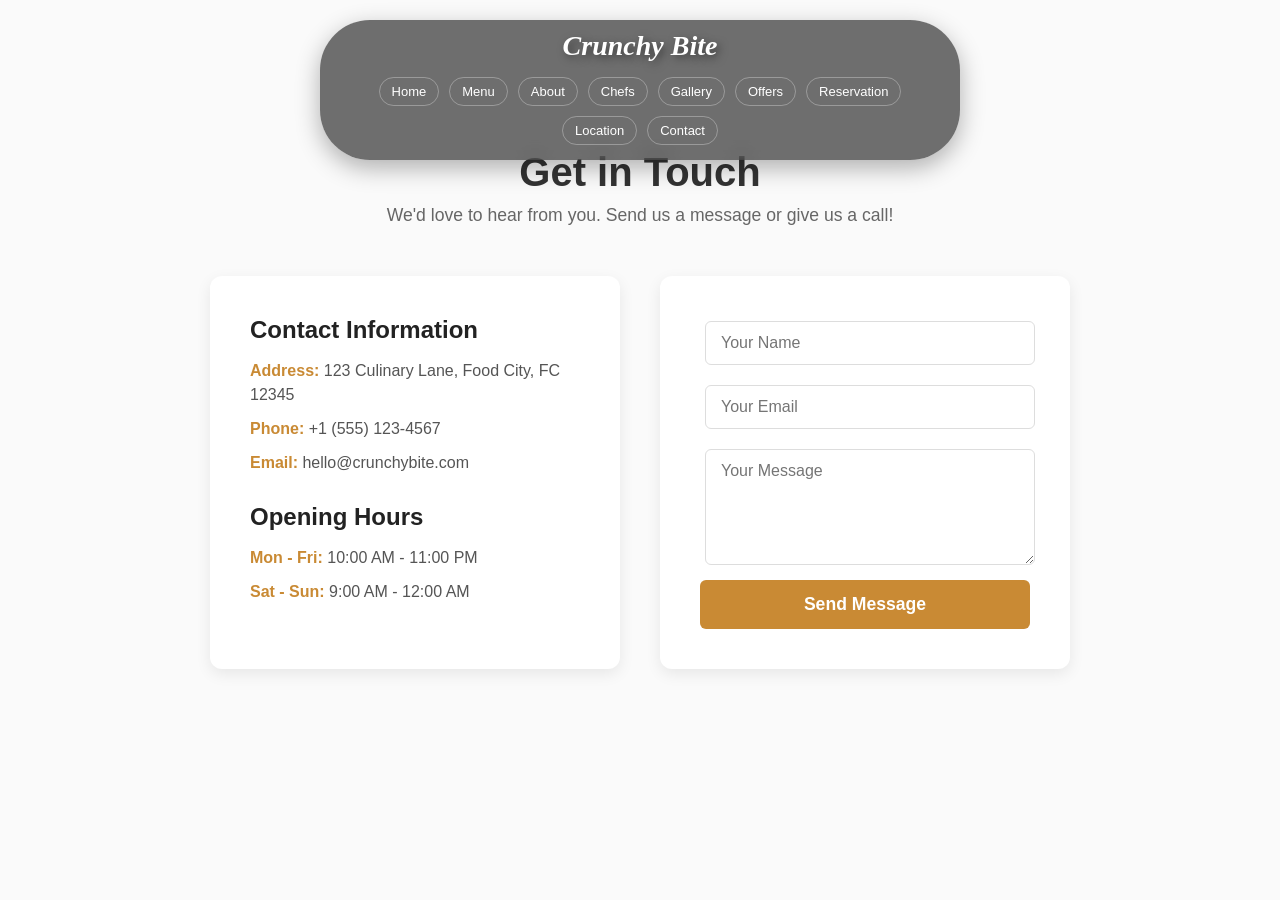
==== html/contact.html @ 1c9ce000 "Add files via upload" ====
<!DOCTYPE html>
<html lang="en">
<head>
    <meta charset="UTF-8">
    <meta name="viewport" content="width=device-width, initial-scale=1.0">
    <title>Crunchy Bite - Contact Us</title>
    <link rel="stylesheet" href="../css/global.css">
    <link rel="stylesheet" href="../css/contact.css">
</head>
<body>
<header>
    <div class="head">
        <h1>Crunchy Bite</h1>
        <nav>
            <a href="home.html" class="nav-link">Home</a>
            <a href="menu.html" class="nav-link">Menu</a>
            <a href="about.html" class="nav-link">About</a>
            <a href="chefs.html" class="nav-link">Chefs</a>
            <a href="gallery.html" class="nav-link">Gallery</a>
            <a href="offers.html" class="nav-link">Offers</a>
            <a href="reservation.html" class="nav-link">Reservation</a>
            <a href="location.html" class="nav-link">Location</a>
            <a href="contact.html" class="nav-link">Contact</a>
        </nav>
    </div>
</header>

<main>
    <section id="contact">
        <div class="section-title">
            <h2>Get in Touch</h2>
            <p>We'd love to hear from you. Send us a message or give us a call!</p>
        </div>

        <div class="contact-wrapper">
            <div class="contact-info">
                <h3>Contact Information</h3>
                <p><strong>Address:</strong> 123 Culinary Lane, Food City, FC 12345</p>
                <p><strong>Phone:</strong> +1 (555) 123-4567</p>
                <p><strong>Email:</strong> hello@crunchybite.com</p>
                <br>
                <h3>Opening Hours</h3>
                <p><strong>Mon - Fri:</strong> 10:00 AM - 11:00 PM</p>
                <p><strong>Sat - Sun:</strong> 9:00 AM - 12:00 AM</p>
            </div>

            <div class="contact-form-container">
                <form>
                    <input type="text" placeholder="Your Name" required>
                    <input type="email" placeholder="Your Email" required>
                    <textarea placeholder="Your Message" rows="5" required></textarea>
                    <button type="submit" class="submit-btn">Send Message</button>
                </form>
            </div>
        </div>
    </section>
</main>

<script src="../JavaScript/script.js"></script>
</body>
</html>
---- css/global.css ----
* {
    margin: 0;
    padding: 0;
    box-sizing: border-box;
}

html, body {
    max-width: 100%;
    overflow-x: hidden;
}

body {
    font-family: Arial, Helvetica, sans-serif;
    text-align: center;
    background: #fafafa;
}

.head {
    position: fixed;
    top: 20px;              
    left: 50%;
    transform: translateX(-50%);
    width: fit-content;   
    background: rgba(17, 17, 17, 0.6);
    backdrop-filter: blur(10px);
    border-radius: 50px;   
    padding: 10px 25px;
    display: flex;
    flex-direction: column;
    align-items: center;
    z-index: 1000;
    box-shadow: 0 8px 25px rgba(0,0,0,0.3);
}

.head h1 {
    color: #ffffff;
    font-family: 'Brush Script MT', 'Lucida Handwriting', cursive;
    padding-bottom: 10px;
    font-size: 28px;
    text-align: center;
    font-style: italic;
    font-weight: bolder;
    text-shadow: 3px 3px 8px rgba(0, 0, 0, 0.5); 
    margin: 0;
}

nav {
    display: flex;
    justify-content: center;
    align-items: center;
    flex-wrap: wrap;
}

.nav-link {
    text-decoration: none; 
    margin: 5px;
    padding: 6px 12px;
    border: 1px solid rgba(255, 255, 255, 0.3);
    background: transparent;
    color: white;
    border-radius: 20px;
    font-size: 13px;
    transition: all 0.3s ease; 
    display: inline-block;
}

.nav-link:hover {
    background-color: rgba(255, 255, 255, 0.15);
    color: #f5e2c3;
}

section {
    padding: 40px;
}

.card {
    display: inline-block;
    width: 200px;
    height: 200px;
    margin: 10px;
    border: 1px solid #ccc;
    background: white;
    border-radius: 8px;
    overflow: hidden;
}

.card img {
    width: 100%;
    height: 120px;
    background: #ddd;
    object-fit: cover; 
}

form {
    display: flex;
    flex-direction: column;
    width: 300px;
    margin: auto;
}

input, textarea {
    margin: 5px;
    padding: 10px;
    border: 1px solid #ccc;
    border-radius: 4px;
}
---- css/contact.css ----
#contact {
    padding-top: 150px;
    min-height: 100vh;
    padding-bottom: 60px;
}

.section-title {
    margin-bottom: 50px;
}

.section-title h2 {
    font-size: 2.5rem;
    color: #333;
    margin-bottom: 10px;
}

.section-title p {
    color: #666;
    font-size: 1.1rem;
}

.contact-wrapper {
    display: grid;
    grid-template-columns: repeat(auto-fit, minmax(300px, 1fr));
    gap: 40px;
    max-width: 900px;
    margin: 0 auto;
    padding: 0 20px;
    text-align: left;
}

.contact-info, .contact-form-container {
    background: #fff;
    padding: 40px;
    border-radius: 12px;
    box-shadow: 0 5px 15px rgba(0,0,0,0.08);
}

.contact-info h3 {
    color: #222;
    font-size: 1.5rem;
    margin-bottom: 15px;
}

.contact-info p {
    color: #555;
    margin-bottom: 10px;
    font-size: 1rem;
    line-height: 1.5;
}

.contact-info strong {
    color: #c98a34; 
}

#contact form {
    width: 100%;
    margin: 0;
}

#contact input, #contact textarea {
    width: 100%;
    margin-bottom: 15px;
    padding: 12px 15px;
    border: 1px solid #ddd;
    border-radius: 6px;
    font-family: inherit; 
    font-size: 1rem;
    transition: all 0.3s ease;
    resize: vertical;
}

#contact input:focus, #contact textarea:focus {
    border-color: #c98a34;
    outline: none;
    box-shadow: 0 0 5px rgba(201, 138, 52, 0.3);
}

.submit-btn {
    width: 100%;
    background-color: #c98a34;
    color: white;
    border: none;
    padding: 14px;
    border-radius: 6px;
    font-size: 1.1rem;
    font-weight: bold;
    cursor: pointer;
    transition: background-color 0.3s ease, transform 0.2s ease;
}

.submit-btn:hover {
    background-color: #b3772b;
    transform: translateY(-2px);
}
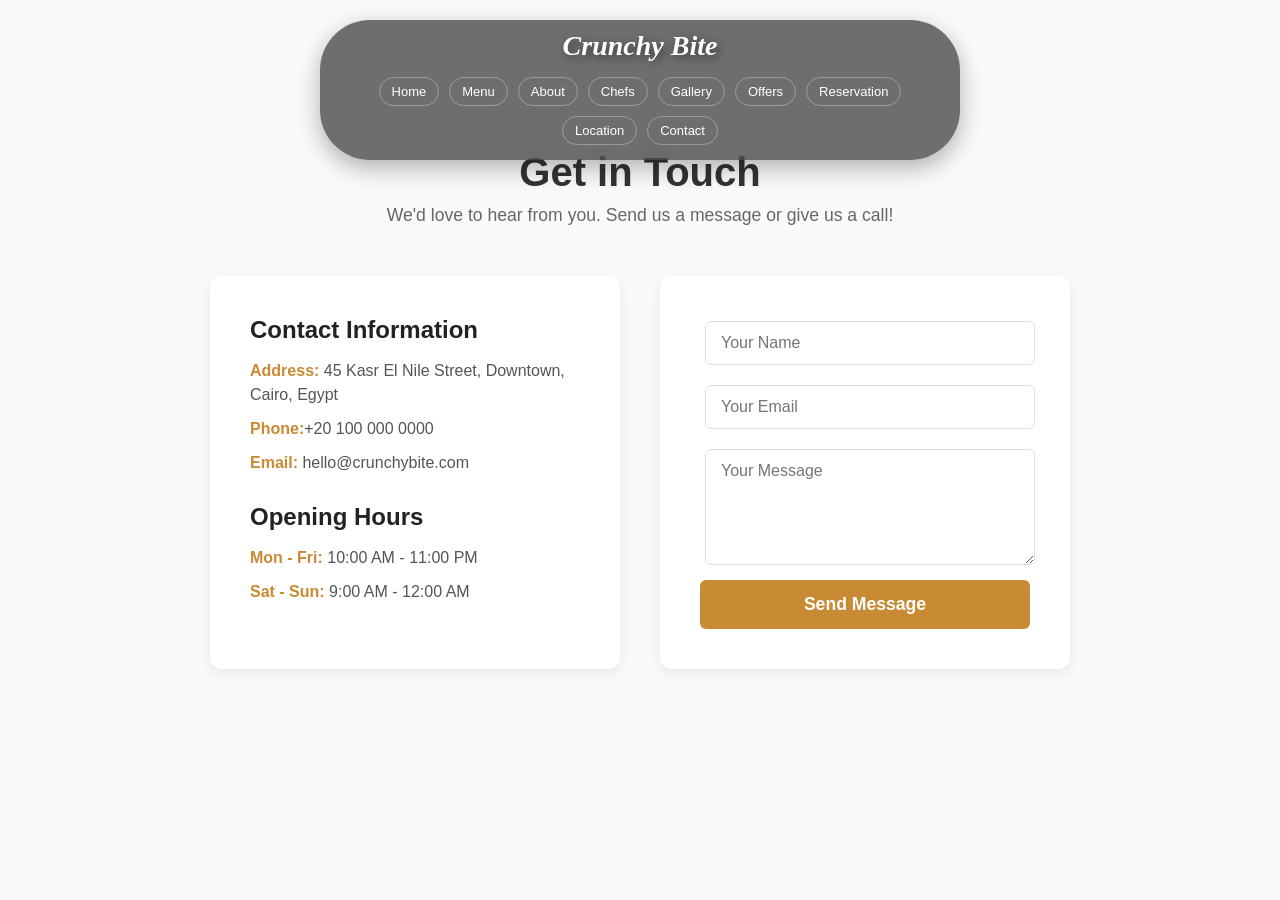
==== commit 3e95813a: "Update contact.html" ====
--- a/html/contact.html
+++ b/html/contact.html
@@ -35,8 +35,8 @@
         <div class="contact-wrapper">
             <div class="contact-info">
                 <h3>Contact Information</h3>
-                <p><strong>Address:</strong> 123 Culinary Lane, Food City, FC 12345</p>
-                <p><strong>Phone:</strong> +1 (555) 123-4567</p>
+                <p><strong>Address:</strong> 45 Kasr El Nile Street, Downtown, Cairo, Egypt</p>
+                <p><strong>Phone:</strong>+20 100 000 0000</p>
                 <p><strong>Email:</strong> hello@crunchybite.com</p>
                 <br>
                 <h3>Opening Hours</h3>
@@ -58,4 +58,4 @@
 
 <script src="../JavaScript/script.js"></script>
 </body>
-</html>+</html>
